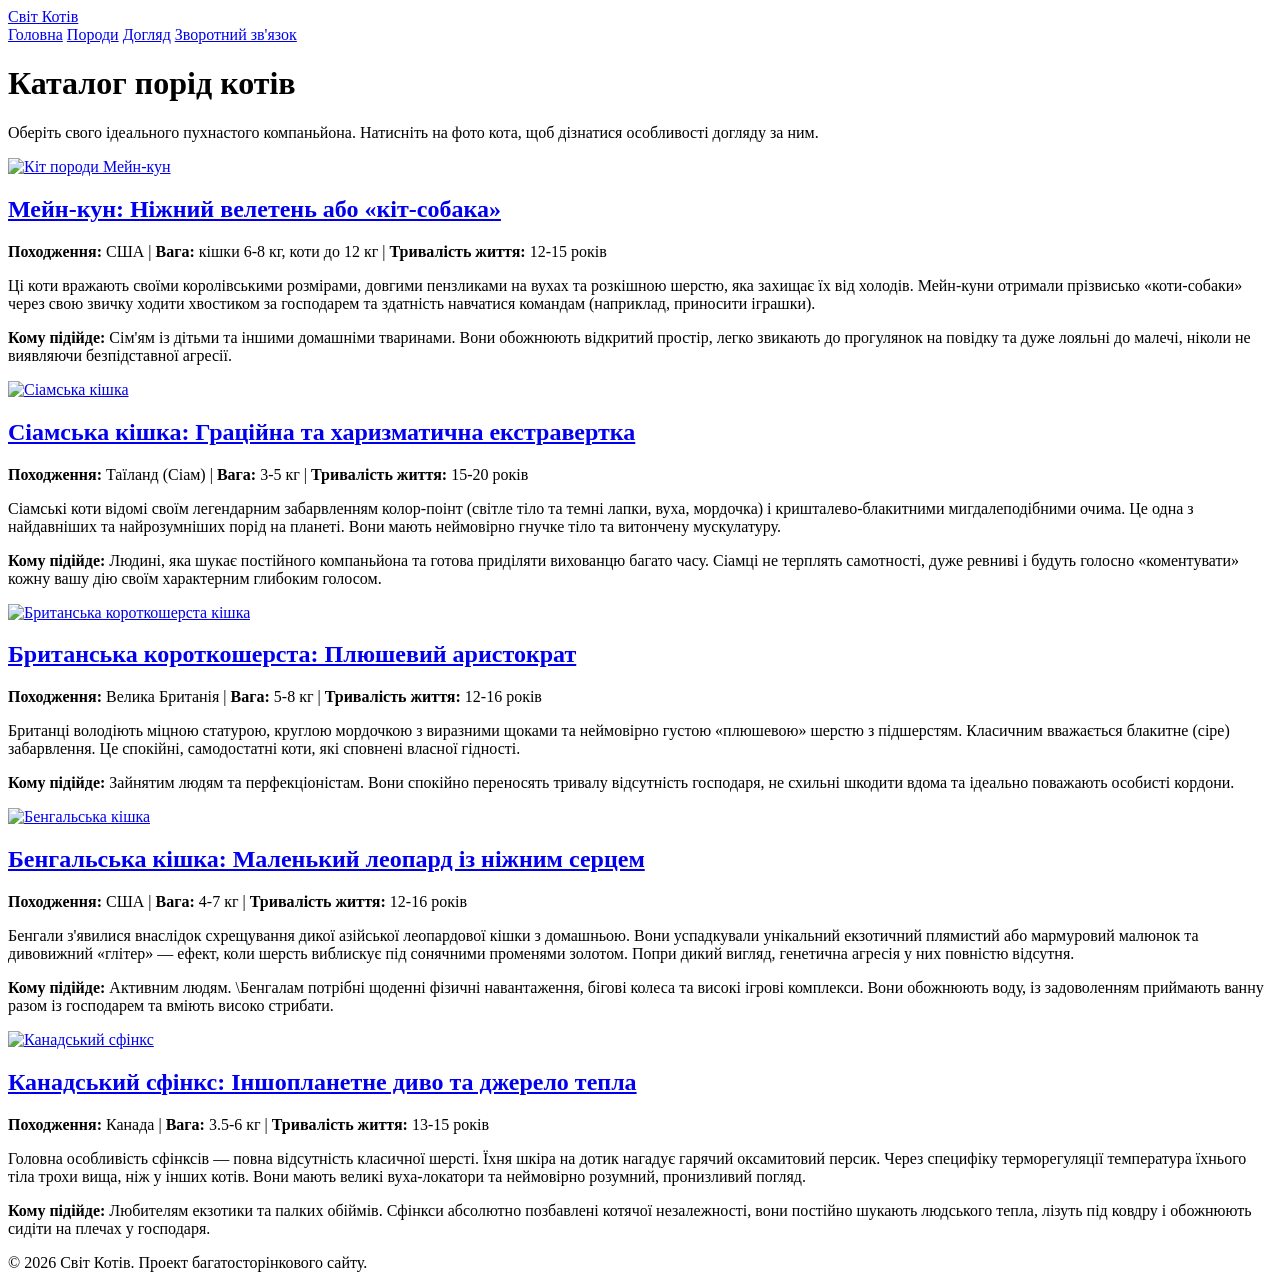
==== breeds.html @ 39df7c1a "Create breeds.html" ====
<!DOCTYPE html>
<html lang="uk">
<head>
    <meta charset="UTF-8">
    <meta name="viewport" content="width=device-width, initial-scale=1.0">
    <title>Породи котів — Світ Котів</title>
    <link rel="stylesheet" href="style.css">
</head>
<body>

    <header class="main-header">
        <div class="container">
            <a href="index.html" class="logo">Світ Котів</a>
            <nav class="main-nav">
                <a href="index.html">Головна</a>
                <a href="breeds.html" class="active">Породи</a>
                <a href="care.html">Догляд</a>
                <a href="contacts.html">Зворотний зв'язок</a>
            </nav>
        </div>
    </header>

    <div class="page-title-block">
        <div class="container">
            <h1>Каталог порід котів</h1>
            <p>Оберіть свого ідеального пухнастого компаньйона. Натисніть на фото кота, щоб дізнатися особливості догляду за ним.</p>
        </div>
    </div>

    <main class="container page-content">
        <div class="breeds-catalog">
            
            <article class="catalog-item">
                <a href="care.html#longhair">
                    <img src="img/mainkun.jpg" alt="Кіт породи Мейн-кун" class="catalog-img">
                </a>
                <div class="item-info">
                    <h2><a href="care.html#longhair" class="breed-link">Мейн-кун: Ніжний велетень або «кіт-собака»</a></h2>
                    <p class="meta-info"><strong>Походження:</strong> США | <strong>Вага:</strong> кішки 6-8 кг, коти до 12 кг | <strong>Тривалість життя:</strong> 12-15 років</p>
                    <p>Ці коти вражають своїми королівськими розмірами, довгими пензликами на вухах та розкішною шерстю, яка захищає їх від холодів. Мейн-куни отримали прізвисько «коти-собаки» через свою звичку ходити хвостиком за господарем та здатність навчатися командам (наприклад, приносити іграшки).</p>
                    <p><strong>Кому підійде:</strong> Сім'ям із дітьми та іншими домашніми тваринами. Вони обожнюють відкритий простір, легко звикають до прогулянок на повідку та дуже лояльні до малечі, ніколи не виявляючи безпідставної агресії.</p>
                </div>
            </article>

            <article class="catalog-item">
                <a href="care.html#undercoat">
                    <img src="img/siam.jpg" alt="Сіамська кішка" class="catalog-img">
                </a>
                <div class="item-info">
                    <h2><a href="care.html#undercoat" class="breed-link">Сіамська кішка: Граційна та харизматична екстравертка</a></h2>
                    <p class="meta-info"><strong>Походження:</strong> Таїланд (Сіам) | <strong>Вага:</strong> 3-5 кг | <strong>Тривалість життя:</strong> 15-20 років</p>
                    <p>Сіамські коти відомі своїм легендарним забарвленням колор-поінт (світле тіло та темні лапки, вуха, мордочка) і кришталево-блакитними мигдалеподібними очима. Це одна з найдавніших та найрозумніших порід на планеті. Вони мають неймовірно гнучке тіло та витончену мускулатуру.</p>
                    <p><strong>Кому підійде:</strong> Людині, яка шукає постійного компаньйона та готова приділяти вихованцю багато часу. Сіамці не терплять самотності, дуже ревниві і будуть голосно «коментувати» кожну вашу дію своїм характерним глибоким голосом.</p>
                </div>
            </article>

            <article class="catalog-item">
                <a href="care.html#undercoat">
                    <img src="img/british.jpg" alt="Британська короткошерста кішка" class="catalog-img">
                </a>
                <div class="item-info">
                    <h2><a href="care.html#undercoat" class="breed-link">Британська короткошерста: Плюшевий аристократ</a></h2>
                    <p class="meta-info"><strong>Походження:</strong> Велика Британія | <strong>Вага:</strong> 5-8 кг | <strong>Тривалість життя:</strong> 12-16 років</p>
                    <p>Британці володіють міцною статурою, круглою мордочкою з виразними щоками та неймовірно густою «плюшевою» шерстю з підшерстям. Класичним вважається блакитне (сіре) забарвлення. Це спокійні, самодостатні коти, які сповнені власної гідності.</p>
                    <p><strong>Кому підійде:</strong> Зайнятим людям та перфекціоністам. Вони спокійно переносять тривалу відсутність господаря, не схильні шкодити вдома та ідеально поважають особисті кордони.</p>
                </div>
            </article>

            <article class="catalog-item">
                <a href="care.html#undercoat">
                    <img src="img/bangal.jpg" alt="Бенгальська кішка" class="catalog-img">
                </a>
                <div class="item-info">
                    <h2><a href="care.html#undercoat" class="breed-link">Бенгальська кішка: Маленький леопард із ніжним серцем</a></h2>
                    <p class="meta-info"><strong>Походження:</strong> США | <strong>Вага:</strong> 4-7 кг | <strong>Тривалість життя:</strong> 12-16 років</p>
                    <p>Бенгали з'явилися внаслідок схрещування дикої азійської леопардової кішки з домашньою. Вони успадкували унікальний екзотичний плямистий або мармуровий малюнок та дивовижний «глітер» — ефект, коли шерсть виблискує під сонячними променями золотом. Попри дикий вигляд, генетична агресія у них повністю відсутня.</p>
                    <p><strong>Кому підійде:</strong> Активним людям. \Бенгалам потрібні щоденні фізичні навантаження, бігові колеса та високі ігрові комплекси. Вони обожнюють воду, із задоволенням приймають ванну разом із господарем та вміють високо стрибати.</p>
                </div>
            </article>

            <article class="catalog-item">
                <a href="care.html#hairless">
                    <img src="img/sphynx.jpg" alt="Канадський сфінкс" class="catalog-img">
                </a>
                <div class="item-info">
                    <h2><a href="care.html#hairless" class="breed-link">Канадський сфінкс: Іншопланетне диво та джерело тепла</a></h2>
                    <p class="meta-info"><strong>Походження:</strong> Канада | <strong>Вага:</strong> 3.5-6 кг | <strong>Тривалість життя:</strong> 13-15 років</p>
                    <p>Головна особливість сфінксів — повна відсутність класичної шерсті. Їхня шкіра на дотик нагадує гарячий оксамитовий персик. Через специфіку терморегуляції температура їхнього тіла трохи вища, ніж у інших котів. Вони мають великі вуха-локатори та неймовірно розумний, пронизливий погляд.</p>
                    <p><strong>Кому підійде:</strong> Любителям екзотики та палких обіймів. Сфінкси абсолютно позбавлені котячої незалежності, вони постійно шукають людського тепла, лізуть під ковдру і обожнюють сидіти на плечах у господаря.</p>
                </div>
            </article>

        </div>
    </main>

    <footer class="main-footer">
        <div class="container">
            <p>&copy; 2026 Світ Котів. Проект багатосторінкового сайту.</p>
        </div>
    </footer>

</body>
</html>
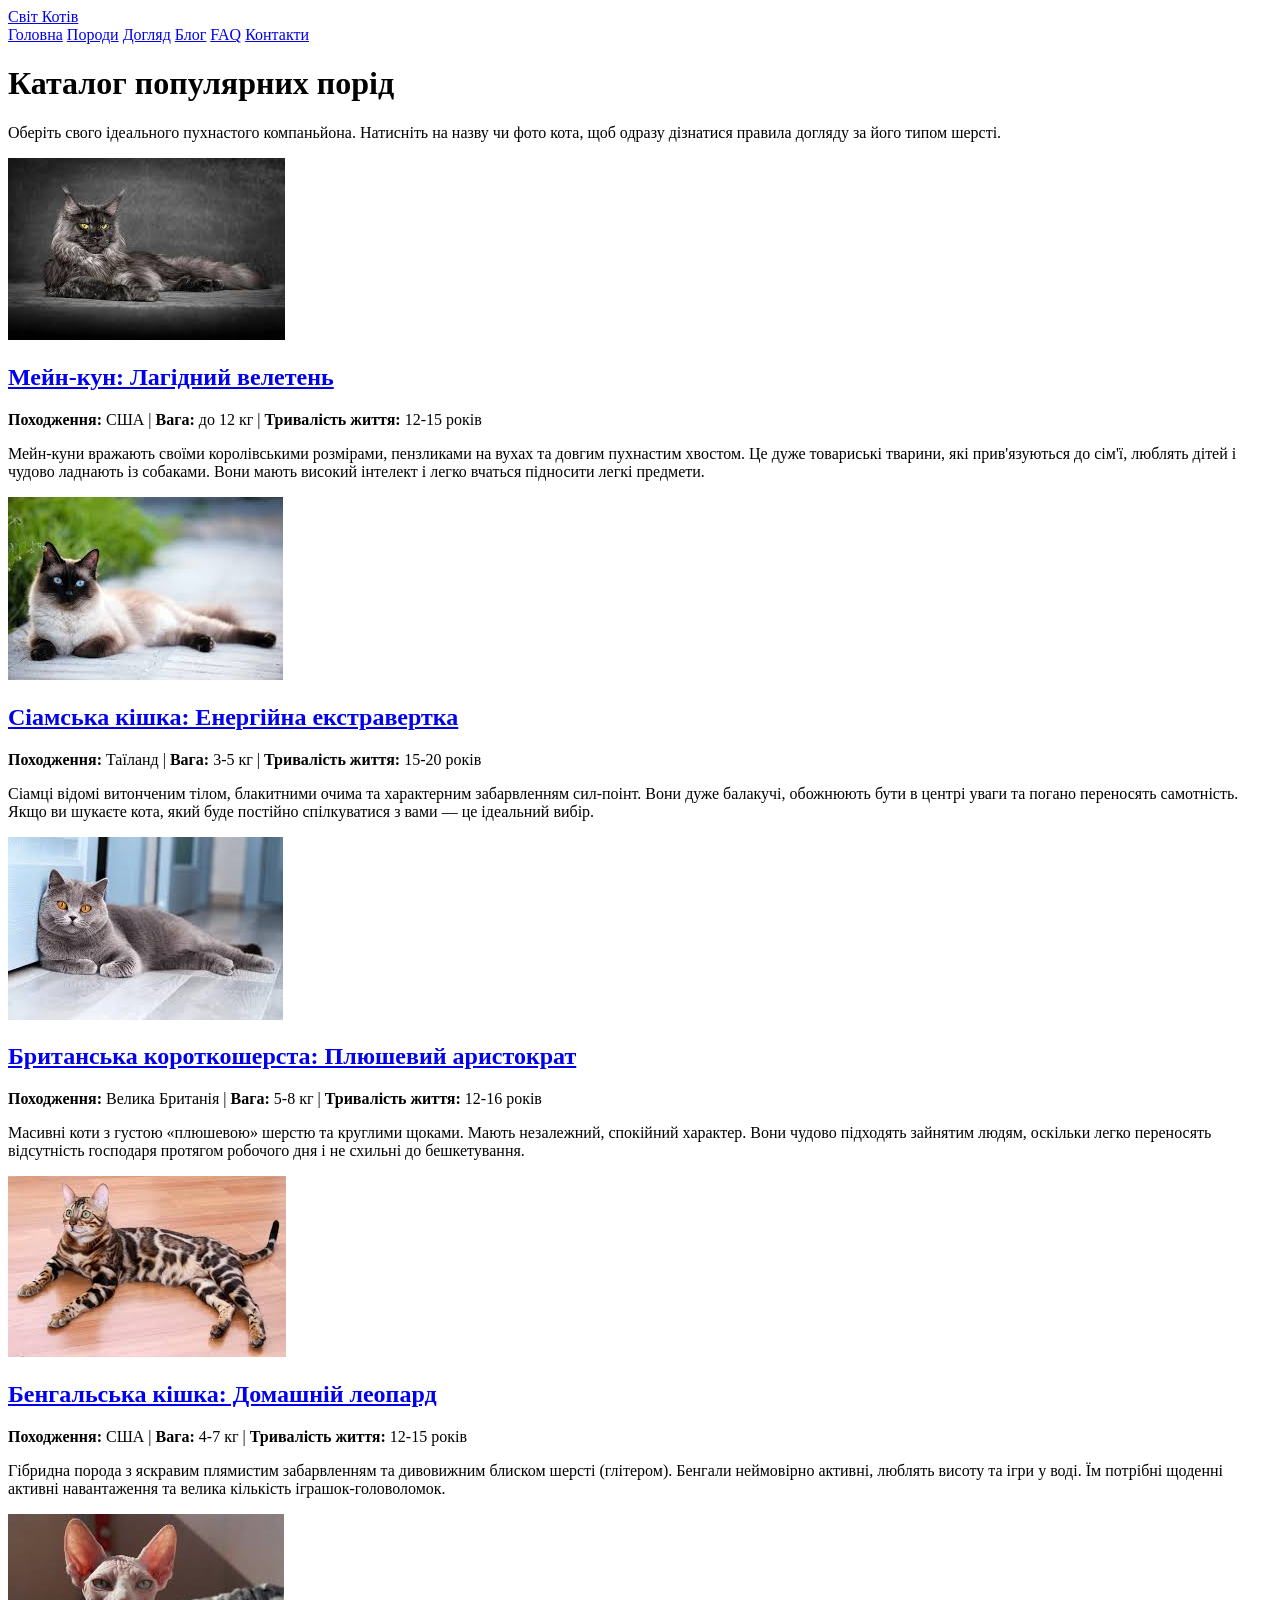
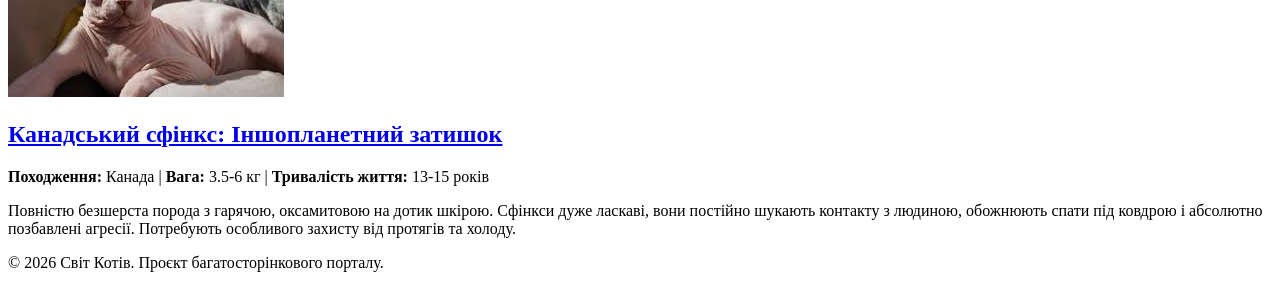
==== commit 3a04081f: "Create breeds.html" ====
--- a/breeds.html
+++ b/breeds.html
@@ -15,15 +15,17 @@
                 <a href="index.html">Головна</a>
                 <a href="breeds.html" class="active">Породи</a>
                 <a href="care.html">Догляд</a>
-                <a href="contacts.html">Зворотний зв'язок</a>
+                <a href="blog.html">Блог</a>
+                <a href="faq.html">FAQ</a>
+                <a href="contacts.html">Контакти</a>
             </nav>
         </div>
     </header>
 
     <div class="page-title-block">
         <div class="container">
-            <h1>Каталог порід котів</h1>
-            <p>Оберіть свого ідеального пухнастого компаньйона. Натисніть на фото кота, щоб дізнатися особливості догляду за ним.</p>
+            <h1>Каталог популярних порід</h1>
+            <p>Оберіть свого ідеального пухнастого компаньйона. Натисніть на назву чи фото кота, щоб одразу дізнатися правила догляду за його типом шерсті.</p>
         </div>
     </div>
 
@@ -31,62 +33,47 @@
         <div class="breeds-catalog">
             
             <article class="catalog-item">
-                <a href="care.html#longhair">
-                    <img src="img/mainkun.jpg" alt="Кіт породи Мейн-кун" class="catalog-img">
-                </a>
+                <a href="care.html#longhair"><img src="img/mainkun.jpg" alt="Мейн-кун" class="catalog-img"></a>
                 <div class="item-info">
-                    <h2><a href="care.html#longhair" class="breed-link">Мейн-кун: Ніжний велетень або «кіт-собака»</a></h2>
-                    <p class="meta-info"><strong>Походження:</strong> США | <strong>Вага:</strong> кішки 6-8 кг, коти до 12 кг | <strong>Тривалість життя:</strong> 12-15 років</p>
-                    <p>Ці коти вражають своїми королівськими розмірами, довгими пензликами на вухах та розкішною шерстю, яка захищає їх від холодів. Мейн-куни отримали прізвисько «коти-собаки» через свою звичку ходити хвостиком за господарем та здатність навчатися командам (наприклад, приносити іграшки).</p>
-                    <p><strong>Кому підійде:</strong> Сім'ям із дітьми та іншими домашніми тваринами. Вони обожнюють відкритий простір, легко звикають до прогулянок на повідку та дуже лояльні до малечі, ніколи не виявляючи безпідставної агресії.</p>
+                    <h2><a href="care.html#longhair" class="breed-link">Мейн-кун: Лагідний велетень</a></h2>
+                    <p class="meta-info"><strong>Походження:</strong> США | <strong>Вага:</strong> до 12 кг | <strong>Тривалість життя:</strong> 12-15 років</p>
+                    <p>Мейн-куни вражають своїми королівськими розмірами, пензликами на вухах та довгим пухнастим хвостом. Це дуже товариські тварини, які прив'язуються до сім'ї, люблять дітей і чудово ладнають із собаками. Вони мають високий інтелект і легко вчаться підносити легкі предмети.</p>
                 </div>
             </article>
 
             <article class="catalog-item">
-                <a href="care.html#undercoat">
-                    <img src="img/siam.jpg" alt="Сіамська кішка" class="catalog-img">
-                </a>
+                <a href="care.html#undercoat"><img src="img/siam.jpg" alt="Сіамська кішка" class="catalog-img"></a>
                 <div class="item-info">
-                    <h2><a href="care.html#undercoat" class="breed-link">Сіамська кішка: Граційна та харизматична екстравертка</a></h2>
-                    <p class="meta-info"><strong>Походження:</strong> Таїланд (Сіам) | <strong>Вага:</strong> 3-5 кг | <strong>Тривалість життя:</strong> 15-20 років</p>
-                    <p>Сіамські коти відомі своїм легендарним забарвленням колор-поінт (світле тіло та темні лапки, вуха, мордочка) і кришталево-блакитними мигдалеподібними очима. Це одна з найдавніших та найрозумніших порід на планеті. Вони мають неймовірно гнучке тіло та витончену мускулатуру.</p>
-                    <p><strong>Кому підійде:</strong> Людині, яка шукає постійного компаньйона та готова приділяти вихованцю багато часу. Сіамці не терплять самотності, дуже ревниві і будуть голосно «коментувати» кожну вашу дію своїм характерним глибоким голосом.</p>
+                    <h2><a href="care.html#undercoat" class="breed-link">Сіамська кішка: Енергійна екстравертка</a></h2>
+                    <p class="meta-info"><strong>Походження:</strong> Таїланд | <strong>Вага:</strong> 3-5 кг | <strong>Тривалість життя:</strong> 15-20 років</p>
+                    <p>Сіамці відомі витонченим тілом, блакитними очима та характерним забарвленням сил-поінт. Вони дуже балакучі, обожнюють бути в центрі уваги та погано переносять самотність. Якщо ви шукаєте кота, який буде постійно спілкуватися з вами — це ідеальний вибір.</p>
                 </div>
             </article>
 
             <article class="catalog-item">
-                <a href="care.html#undercoat">
-                    <img src="img/british.jpg" alt="Британська короткошерста кішка" class="catalog-img">
-                </a>
+                <a href="care.html#undercoat"><img src="img/british.jpg" alt="Британська короткошерста" class="catalog-img"></a>
                 <div class="item-info">
                     <h2><a href="care.html#undercoat" class="breed-link">Британська короткошерста: Плюшевий аристократ</a></h2>
                     <p class="meta-info"><strong>Походження:</strong> Велика Британія | <strong>Вага:</strong> 5-8 кг | <strong>Тривалість життя:</strong> 12-16 років</p>
-                    <p>Британці володіють міцною статурою, круглою мордочкою з виразними щоками та неймовірно густою «плюшевою» шерстю з підшерстям. Класичним вважається блакитне (сіре) забарвлення. Це спокійні, самодостатні коти, які сповнені власної гідності.</p>
-                    <p><strong>Кому підійде:</strong> Зайнятим людям та перфекціоністам. Вони спокійно переносять тривалу відсутність господаря, не схильні шкодити вдома та ідеально поважають особисті кордони.</p>
+                    <p>Масивні коти з густою «плюшевою» шерстю та круглими щоками. Мають незалежний, спокійний характер. Вони чудово підходять зайнятим людям, оскільки легко переносять відсутність господаря протягом робочого дня і не схильні до бешкетування.</p>
                 </div>
             </article>
 
             <article class="catalog-item">
-                <a href="care.html#undercoat">
-                    <img src="img/bangal.jpg" alt="Бенгальська кішка" class="catalog-img">
-                </a>
+                <a href="care.html#undercoat"><img src="img/bangal.jpg" alt="Бенгальська кішка" class="catalog-img"></a>
                 <div class="item-info">
-                    <h2><a href="care.html#undercoat" class="breed-link">Бенгальська кішка: Маленький леопард із ніжним серцем</a></h2>
-                    <p class="meta-info"><strong>Походження:</strong> США | <strong>Вага:</strong> 4-7 кг | <strong>Тривалість життя:</strong> 12-16 років</p>
-                    <p>Бенгали з'явилися внаслідок схрещування дикої азійської леопардової кішки з домашньою. Вони успадкували унікальний екзотичний плямистий або мармуровий малюнок та дивовижний «глітер» — ефект, коли шерсть виблискує під сонячними променями золотом. Попри дикий вигляд, генетична агресія у них повністю відсутня.</p>
-                    <p><strong>Кому підійде:</strong> Активним людям. \Бенгалам потрібні щоденні фізичні навантаження, бігові колеса та високі ігрові комплекси. Вони обожнюють воду, із задоволенням приймають ванну разом із господарем та вміють високо стрибати.</p>
+                    <h2><a href="care.html#undercoat" class="breed-link">Бенгальська кішка: Домашній леопард</a></h2>
+                    <p class="meta-info"><strong>Походження:</strong> США | <strong>Вага:</strong> 4-7 кг | <strong>Тривалість життя:</strong> 12-15 років</p>
+                    <p>Гібридна порода з яскравим плямистим забарвленням та дивовижним блиском шерсті (глітером). Бенгали неймовірно активні, люблять висоту та ігри у воді. Їм потрібні щоденні активні навантаження та велика кількість іграшок-головоломок.</p>
                 </div>
             </article>
 
             <article class="catalog-item">
-                <a href="care.html#hairless">
-                    <img src="img/sphynx.jpg" alt="Канадський сфінкс" class="catalog-img">
-                </a>
+                <a href="care.html#hairless"><img src="img/sphynx.jpg" alt="Канадський сфінкс" class="catalog-img"></a>
                 <div class="item-info">
-                    <h2><a href="care.html#hairless" class="breed-link">Канадський сфінкс: Іншопланетне диво та джерело тепла</a></h2>
+                    <h2><a href="care.html#hairless" class="breed-link">Канадський сфінкс: Іншопланетний затишок</a></h2>
                     <p class="meta-info"><strong>Походження:</strong> Канада | <strong>Вага:</strong> 3.5-6 кг | <strong>Тривалість життя:</strong> 13-15 років</p>
-                    <p>Головна особливість сфінксів — повна відсутність класичної шерсті. Їхня шкіра на дотик нагадує гарячий оксамитовий персик. Через специфіку терморегуляції температура їхнього тіла трохи вища, ніж у інших котів. Вони мають великі вуха-локатори та неймовірно розумний, пронизливий погляд.</p>
-                    <p><strong>Кому підійде:</strong> Любителям екзотики та палких обіймів. Сфінкси абсолютно позбавлені котячої незалежності, вони постійно шукають людського тепла, лізуть під ковдру і обожнюють сидіти на плечах у господаря.</p>
+                    <p>Повністю безшерста порода з гарячою, оксамитовою на дотик шкірою. Сфінкси дуже ласкаві, вони постійно шукають контакту з людиною, обожнюють спати під ковдрою і абсолютно позбавлені агресії. Потребують особливого захисту від протягів та холоду.</p>
                 </div>
             </article>
 
@@ -95,7 +82,7 @@
 
     <footer class="main-footer">
         <div class="container">
-            <p>&copy; 2026 Світ Котів. Проект багатосторінкового сайту.</p>
+            <p>© 2026 Світ Котів. Проєкт багатосторінкового порталу.</p>
         </div>
     </footer>
 
